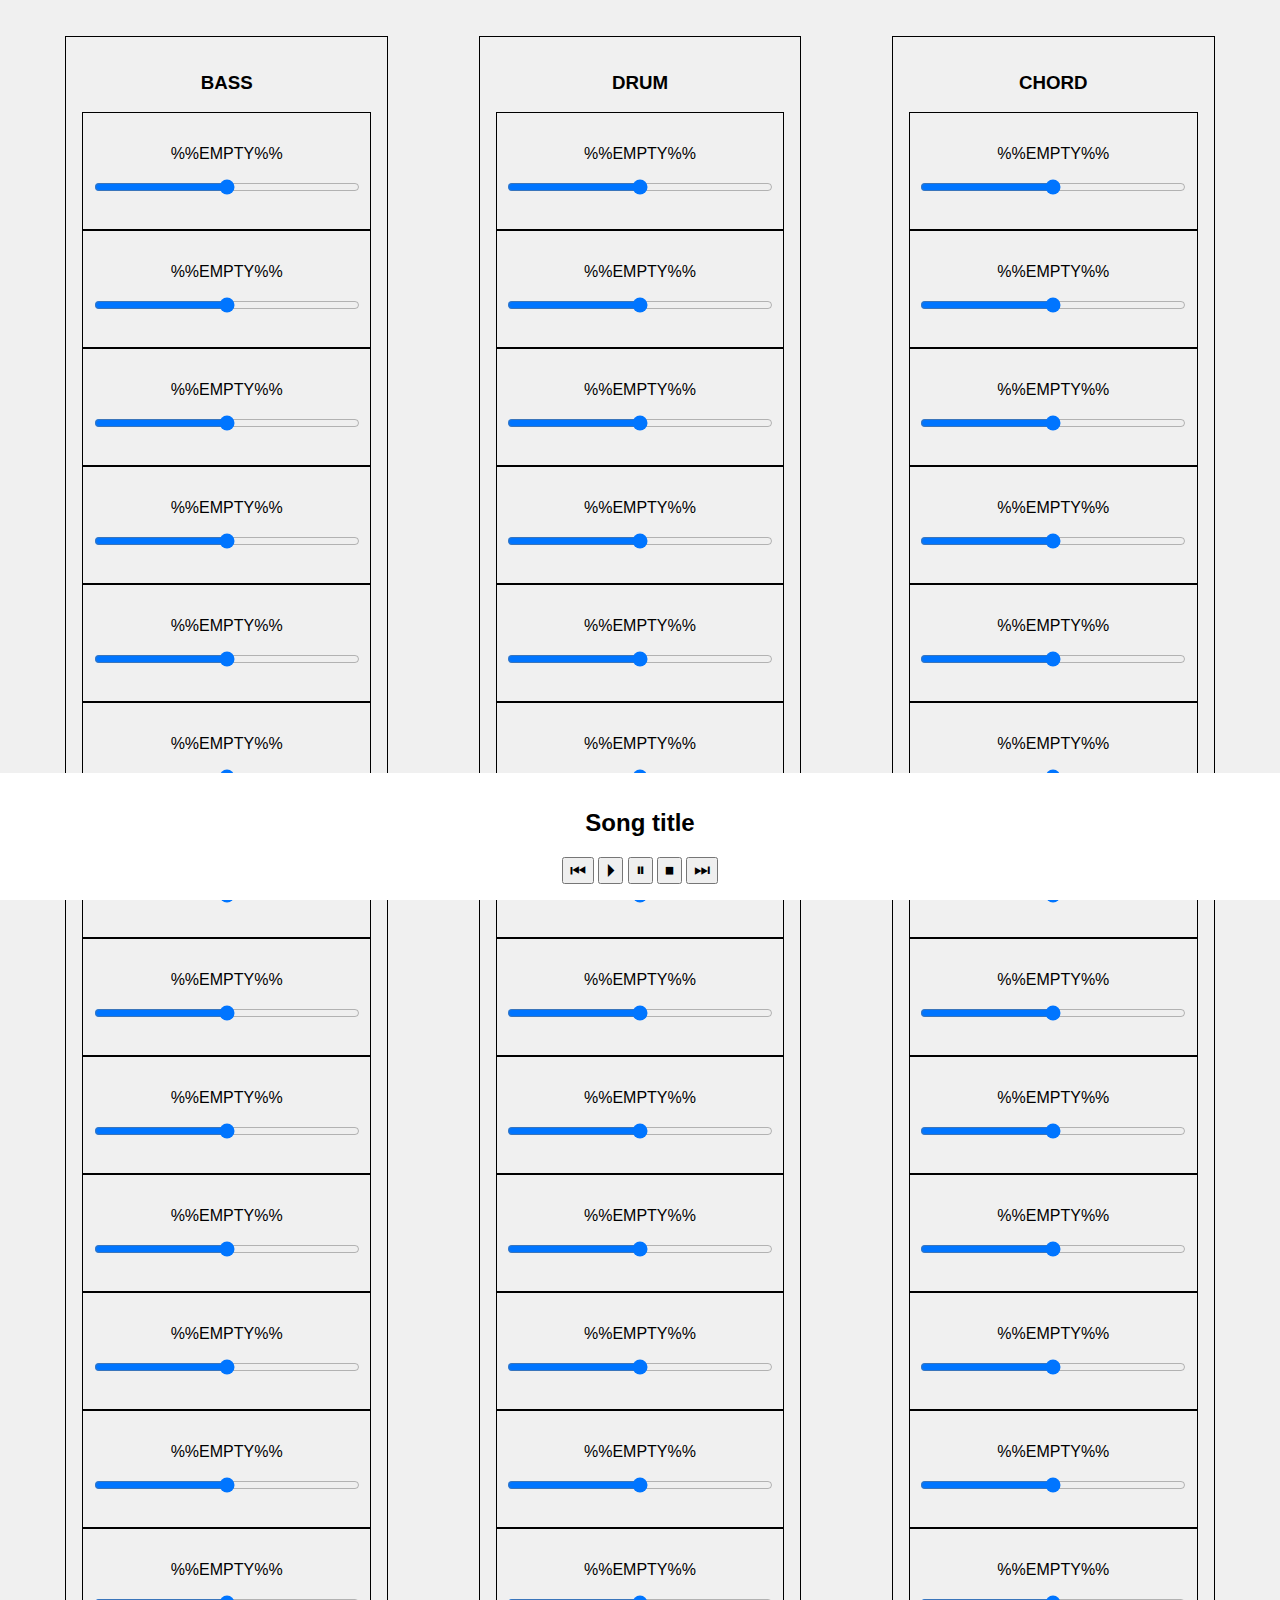
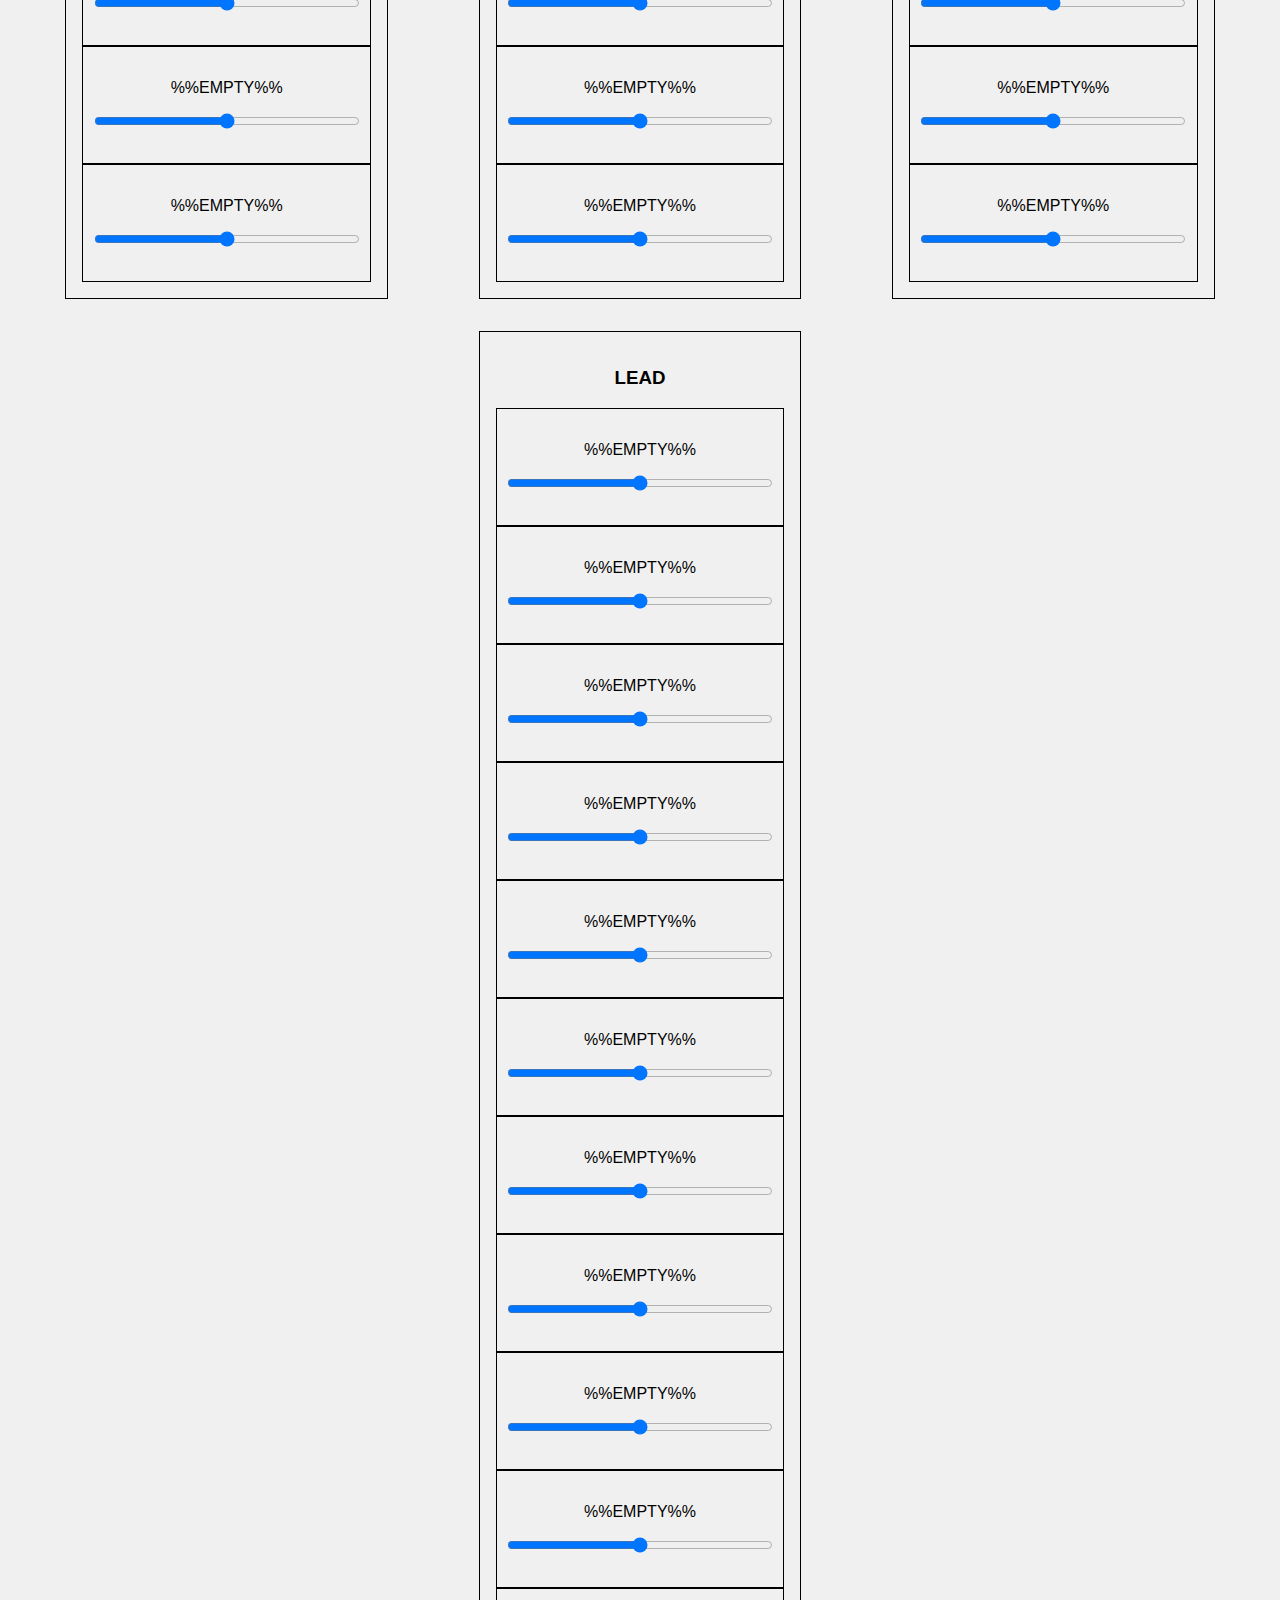
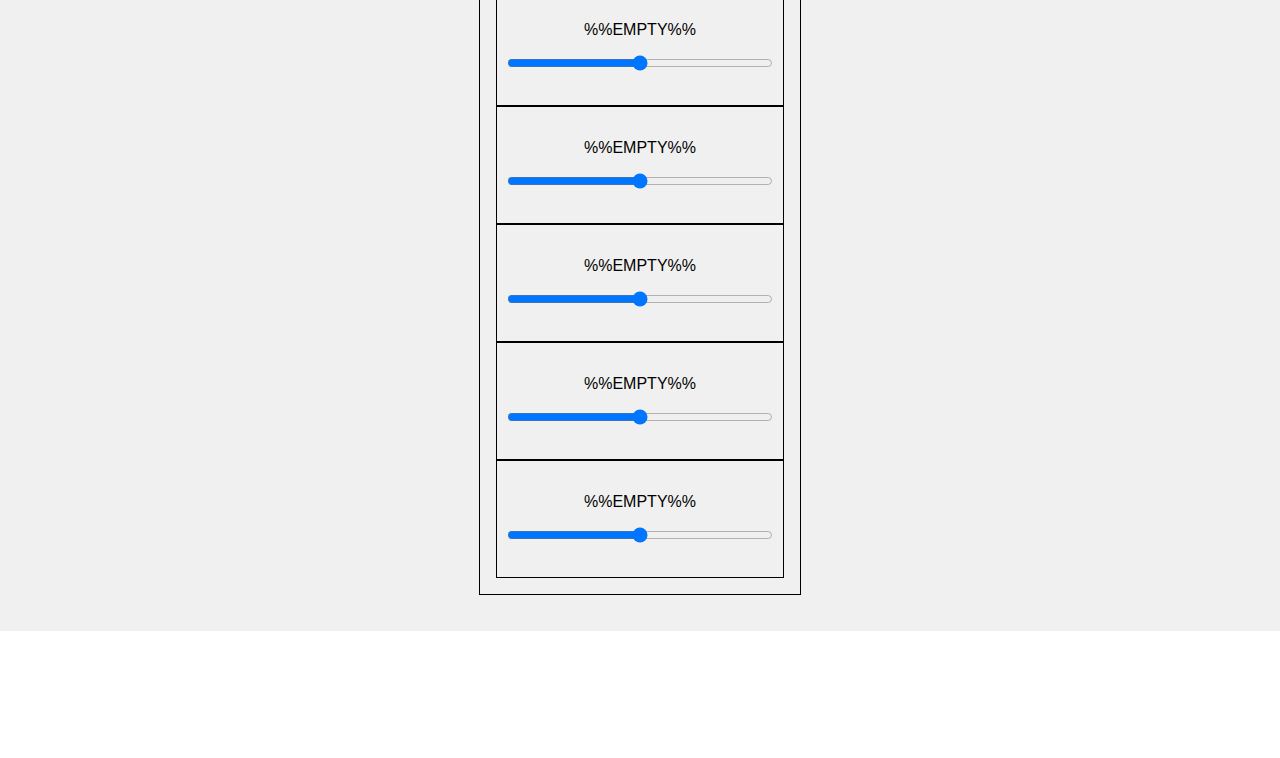
==== test.html @ 83e42a6c "started testing controller and made test.html" ====
<!DOCTYPE html>
<html lang="en">

<head>
    <meta charset="UTF-8">
    <meta name="viewport" content="width=device-width, initial-scale=1.0">
    <title>Document</title>

    <style>
        :root {
            --primary-color: #f0f0f0;
            --secondary-color: #f0f0f0;
            --tertiary-color: #f0f0f0;
            --quaternary-color: #f0f0f0;
        }

        body {
            margin: 0;
            padding: 0;
            font-family: Arial, sans-serif;
        }

        #controller-section {
            display: flex;
            flex-wrap: wrap;
            justify-content: space-around;
            align-items: center;
            background-color: #f0f0f0;
            padding: 20px;
        }

        .controller {
            display: flex;
            flex-direction: column;
            align-items: center;

            padding: 1rem;
            margin: 1rem;

            border: 1px solid black;
        }

        .controller-module {
            display: flex;
            flex-direction: column;
            align-items: center;

            padding: 2rem 6vw;

            border: 1px solid black;
        }

        input[name="knob"] {
            margin-top: 1rem;
            width: 200%;
        }

        #transporter {
            position: sticky;
            bottom: 0;

            padding-top: 1rem;
            padding-bottom: 1rem;
            text-align: center;

            background-color: white;
        }

        #transporter>button {
            font-size: large;
        }
    </style>
</head>

<body>
    <div id="controller-section">
        <div class="controller" id="bass-controller">
            <h3>BASS</h3>
            <div class="controller-module">
                <label><span>%%</span><span>EMPTY</span><span>%%</span></label>
                <input type="range" name="knob">
            </div>
            <div class="controller-module">
                <label><span>%%</span><span>EMPTY</span><span>%%</span></label>
                <input type="range" name="knob">
            </div>
            <div class="controller-module">
                <label><span>%%</span><span>EMPTY</span><span>%%</span></label>
                <input type="range" name="knob">
            </div>
            <div class="controller-module">
                <label><span>%%</span><span>EMPTY</span><span>%%</span></label>
                <input type="range" name="knob">
            </div>
            <div class="controller-module">
                <label><span>%%</span><span>EMPTY</span><span>%%</span></label>
                <input type="range" name="knob">
            </div>
            <div class="controller-module">
                <label><span>%%</span><span>EMPTY</span><span>%%</span></label>
                <input type="range" name="knob">
            </div>
            <div class="controller-module">
                <label><span>%%</span><span>EMPTY</span><span>%%</span></label>
                <input type="range" name="knob">
            </div>
            <div class="controller-module">
                <label><span>%%</span><span>EMPTY</span><span>%%</span></label>
                <input type="range" name="knob">
            </div>
            <div class="controller-module">
                <label><span>%%</span><span>EMPTY</span><span>%%</span></label>
                <input type="range" name="knob">
            </div>
            <div class="controller-module">
                <label><span>%%</span><span>EMPTY</span><span>%%</span></label>
                <input type="range" name="knob">
            </div>
            <div class="controller-module">
                <label><span>%%</span><span>EMPTY</span><span>%%</span></label>
                <input type="range" name="knob">
            </div>
            <div class="controller-module">
                <label><span>%%</span><span>EMPTY</span><span>%%</span></label>
                <input type="range" name="knob">
            </div>
            <div class="controller-module">
                <label><span>%%</span><span>EMPTY</span><span>%%</span></label>
                <input type="range" name="knob">
            </div>
            <div class="controller-module">
                <label><span>%%</span><span>EMPTY</span><span>%%</span></label>
                <input type="range" name="knob">
            </div>
            <div class="controller-module">
                <label><span>%%</span><span>EMPTY</span><span>%%</span></label>
                <input type="range" name="knob">
            </div>
        </div>

        <div class="controller" id="drum-controller">
            <h3>DRUM</h3>
            <div class="controller-module">
                <label><span>%%</span><span>EMPTY</span><span>%%</span></label>
                <input type="range" name="knob">
            </div>
            <div class="controller-module">
                <label><span>%%</span><span>EMPTY</span><span>%%</span></label>
                <input type="range" name="knob">
            </div>
            <div class="controller-module">
                <label><span>%%</span><span>EMPTY</span><span>%%</span></label>
                <input type="range" name="knob">
            </div>
            <div class="controller-module">
                <label><span>%%</span><span>EMPTY</span><span>%%</span></label>
                <input type="range" name="knob">
            </div>
            <div class="controller-module">
                <label><span>%%</span><span>EMPTY</span><span>%%</span></label>
                <input type="range" name="knob">
            </div>
            <div class="controller-module">
                <label><span>%%</span><span>EMPTY</span><span>%%</span></label>
                <input type="range" name="knob">
            </div>
            <div class="controller-module">
                <label><span>%%</span><span>EMPTY</span><span>%%</span></label>
                <input type="range" name="knob">
            </div>
            <div class="controller-module">
                <label><span>%%</span><span>EMPTY</span><span>%%</span></label>
                <input type="range" name="knob">
            </div>
            <div class="controller-module">
                <label><span>%%</span><span>EMPTY</span><span>%%</span></label>
                <input type="range" name="knob">
            </div>
            <div class="controller-module">
                <label><span>%%</span><span>EMPTY</span><span>%%</span></label>
                <input type="range" name="knob">
            </div>
            <div class="controller-module">
                <label><span>%%</span><span>EMPTY</span><span>%%</span></label>
                <input type="range" name="knob">
            </div>
            <div class="controller-module">
                <label><span>%%</span><span>EMPTY</span><span>%%</span></label>
                <input type="range" name="knob">
            </div>
            <div class="controller-module">
                <label><span>%%</span><span>EMPTY</span><span>%%</span></label>
                <input type="range" name="knob">
            </div>
            <div class="controller-module">
                <label><span>%%</span><span>EMPTY</span><span>%%</span></label>
                <input type="range" name="knob">
            </div>
            <div class="controller-module">
                <label><span>%%</span><span>EMPTY</span><span>%%</span></label>
                <input type="range" name="knob">
            </div>
        </div>

        <div class="controller" id="chord-controller">
            <h3>CHORD</h3>
            <div class="controller-module">
                <label><span>%%</span><span>EMPTY</span><span>%%</span></label>
                <input type="range" name="knob">
            </div>
            <div class="controller-module">
                <label><span>%%</span><span>EMPTY</span><span>%%</span></label>
                <input type="range" name="knob">
            </div>
            <div class="controller-module">
                <label><span>%%</span><span>EMPTY</span><span>%%</span></label>
                <input type="range" name="knob">
            </div>
            <div class="controller-module">
                <label><span>%%</span><span>EMPTY</span><span>%%</span></label>
                <input type="range" name="knob">
            </div>
            <div class="controller-module">
                <label><span>%%</span><span>EMPTY</span><span>%%</span></label>
                <input type="range" name="knob">
            </div>
            <div class="controller-module">
                <label><span>%%</span><span>EMPTY</span><span>%%</span></label>
                <input type="range" name="knob">
            </div>
            <div class="controller-module">
                <label><span>%%</span><span>EMPTY</span><span>%%</span></label>
                <input type="range" name="knob">
            </div>
            <div class="controller-module">
                <label><span>%%</span><span>EMPTY</span><span>%%</span></label>
                <input type="range" name="knob">
            </div>
            <div class="controller-module">
                <label><span>%%</span><span>EMPTY</span><span>%%</span></label>
                <input type="range" name="knob">
            </div>
            <div class="controller-module">
                <label><span>%%</span><span>EMPTY</span><span>%%</span></label>
                <input type="range" name="knob">
            </div>
            <div class="controller-module">
                <label><span>%%</span><span>EMPTY</span><span>%%</span></label>
                <input type="range" name="knob">
            </div>
            <div class="controller-module">
                <label><span>%%</span><span>EMPTY</span><span>%%</span></label>
                <input type="range" name="knob">
            </div>
            <div class="controller-module">
                <label><span>%%</span><span>EMPTY</span><span>%%</span></label>
                <input type="range" name="knob">
            </div>
            <div class="controller-module">
                <label><span>%%</span><span>EMPTY</span><span>%%</span></label>
                <input type="range" name="knob">
            </div>
            <div class="controller-module">
                <label><span>%%</span><span>EMPTY</span><span>%%</span></label>
                <input type="range" name="knob">
            </div>
        </div>

        <div class="controller" id="lead-controller">
            <h3>LEAD</h3>
            <div class="controller-module">
                <label><span>%%</span><span>EMPTY</span><span>%%</span></label>
                <input type="range" name="knob">
            </div>
            <div class="controller-module">
                <label><span>%%</span><span>EMPTY</span><span>%%</span></label>
                <input type="range" name="knob">
            </div>
            <div class="controller-module">
                <label><span>%%</span><span>EMPTY</span><span>%%</span></label>
                <input type="range" name="knob">
            </div>
            <div class="controller-module">
                <label><span>%%</span><span>EMPTY</span><span>%%</span></label>
                <input type="range" name="knob">
            </div>
            <div class="controller-module">
                <label><span>%%</span><span>EMPTY</span><span>%%</span></label>
                <input type="range" name="knob">
            </div>
            <div class="controller-module">
                <label><span>%%</span><span>EMPTY</span><span>%%</span></label>
                <input type="range" name="knob">
            </div>
            <div class="controller-module">
                <label><span>%%</span><span>EMPTY</span><span>%%</span></label>
                <input type="range" name="knob">
            </div>
            <div class="controller-module">
                <label><span>%%</span><span>EMPTY</span><span>%%</span></label>
                <input type="range" name="knob">
            </div>
            <div class="controller-module">
                <label><span>%%</span><span>EMPTY</span><span>%%</span></label>
                <input type="range" name="knob">
            </div>
            <div class="controller-module">
                <label><span>%%</span><span>EMPTY</span><span>%%</span></label>
                <input type="range" name="knob">
            </div>
            <div class="controller-module">
                <label><span>%%</span><span>EMPTY</span><span>%%</span></label>
                <input type="range" name="knob">
            </div>
            <div class="controller-module">
                <label><span>%%</span><span>EMPTY</span><span>%%</span></label>
                <input type="range" name="knob">
            </div>
            <div class="controller-module">
                <label><span>%%</span><span>EMPTY</span><span>%%</span></label>
                <input type="range" name="knob">
            </div>
            <div class="controller-module">
                <label><span>%%</span><span>EMPTY</span><span>%%</span></label>
                <input type="range" name="knob">
            </div>
            <div class="controller-module">
                <label><span>%%</span><span>EMPTY</span><span>%%</span></label>
                <input type="range" name="knob">
            </div>
        </div>
    </div>


    <div id="transporter">
        <h2>Song title</h2>
        <button>&#x23EE;</button>
        <button>&#x23F5;</button>
        <button>&#x23F8;</button>
        <!-- <button>Resume</button> -->
        <button>&#x23F9;</button>
        <button>&#x23ED;</button>
    </div>
</body>

</html>
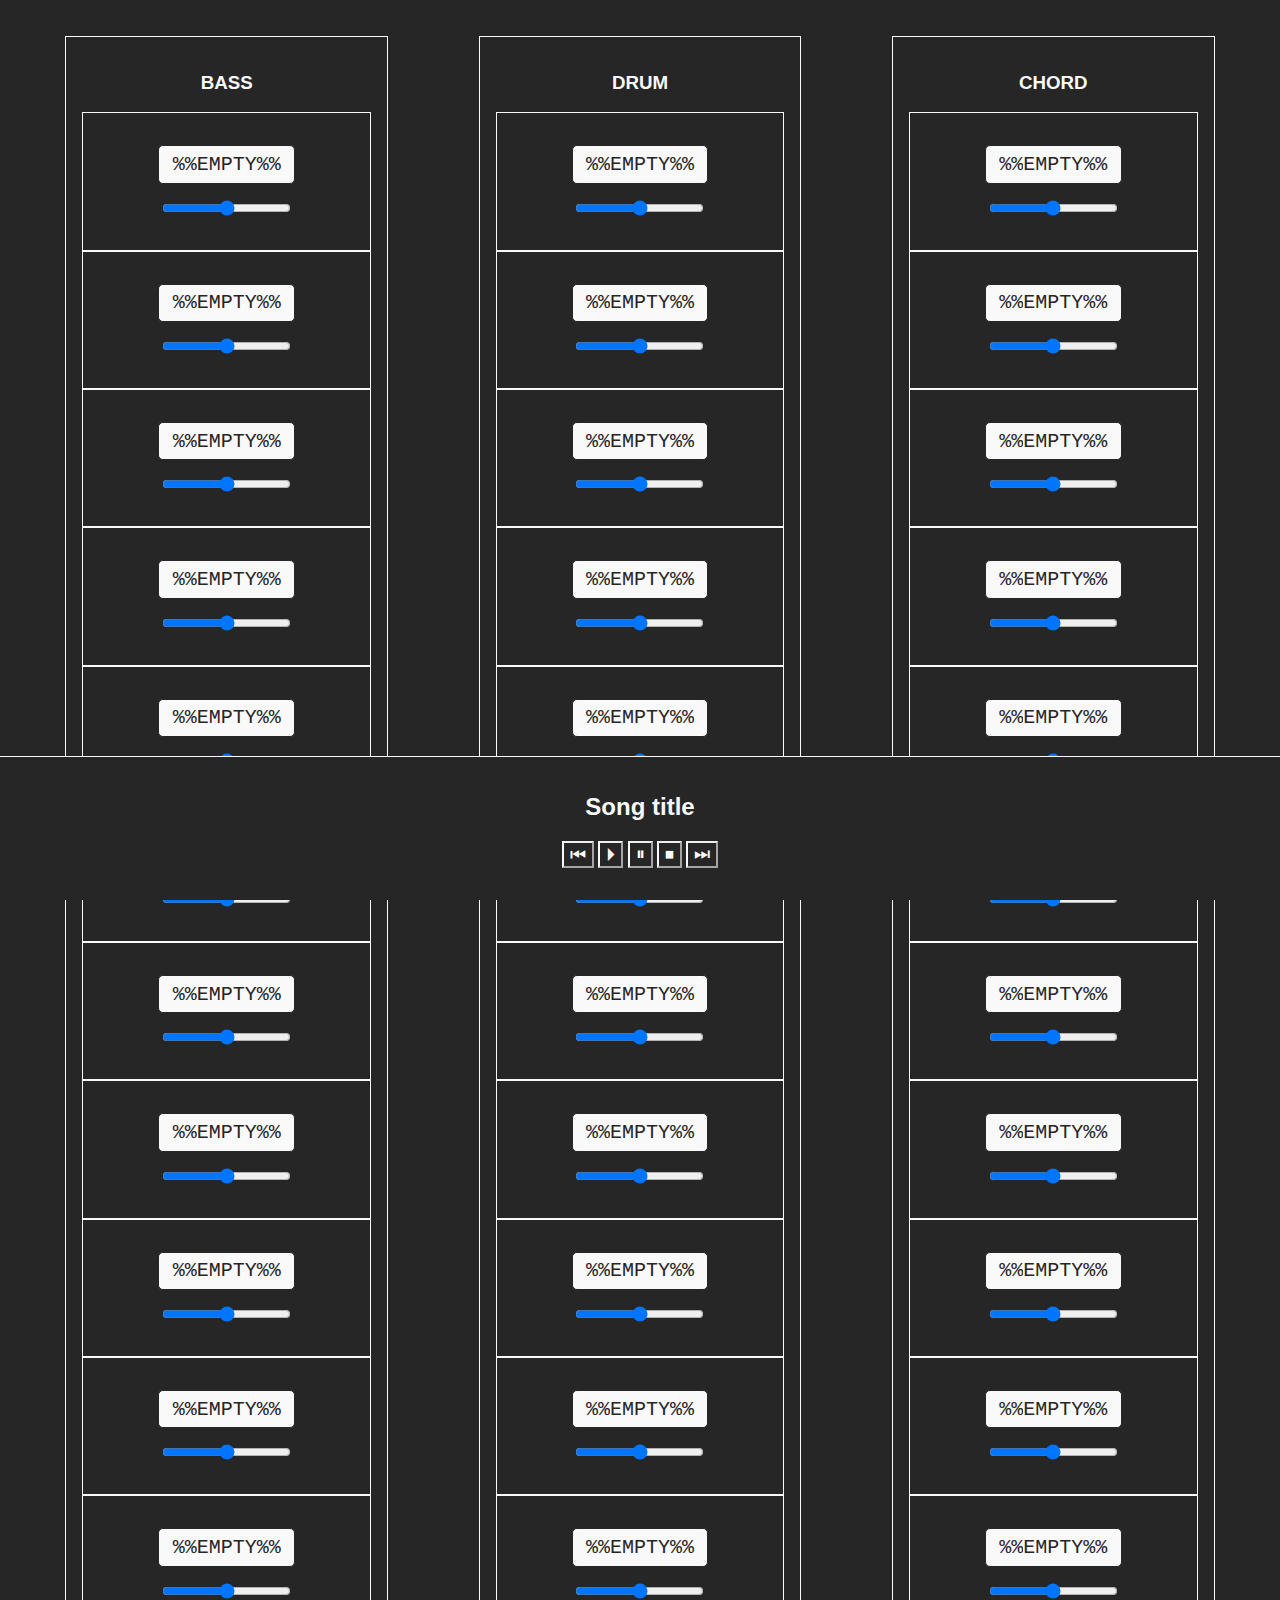
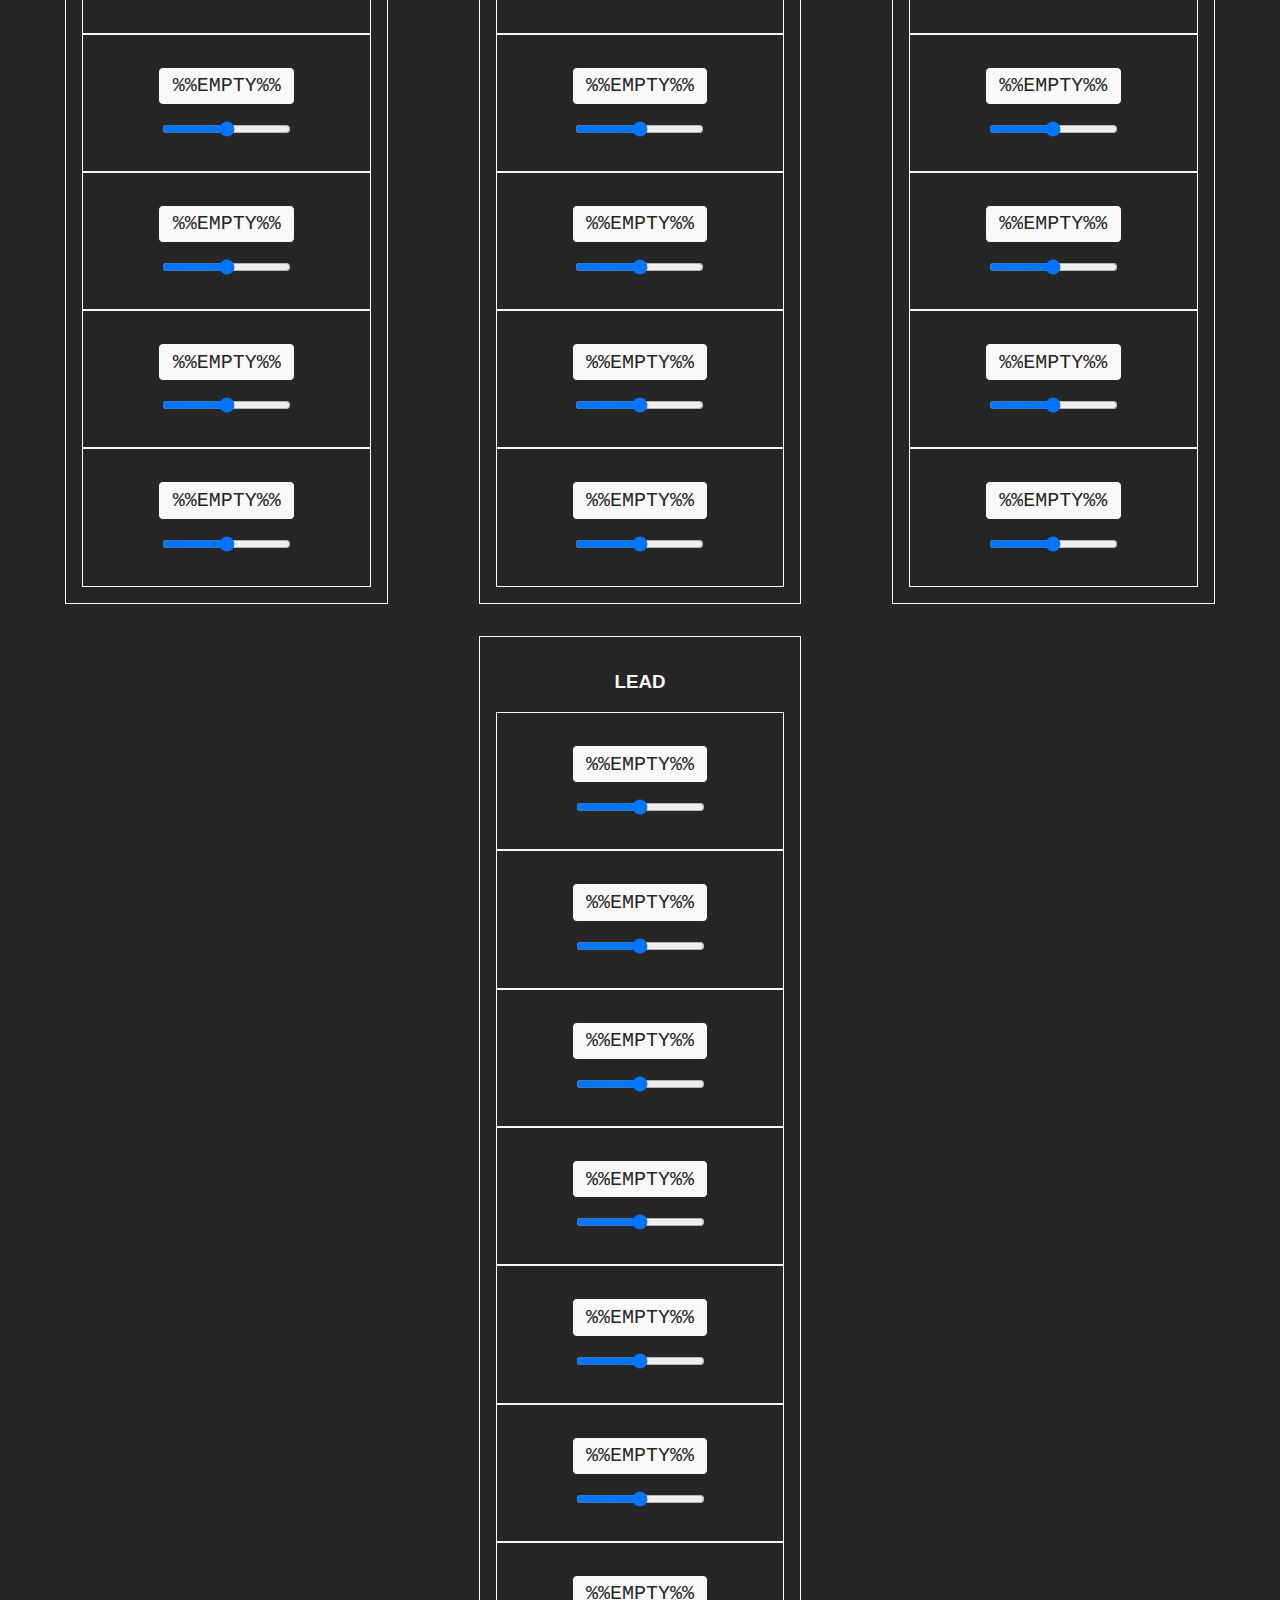
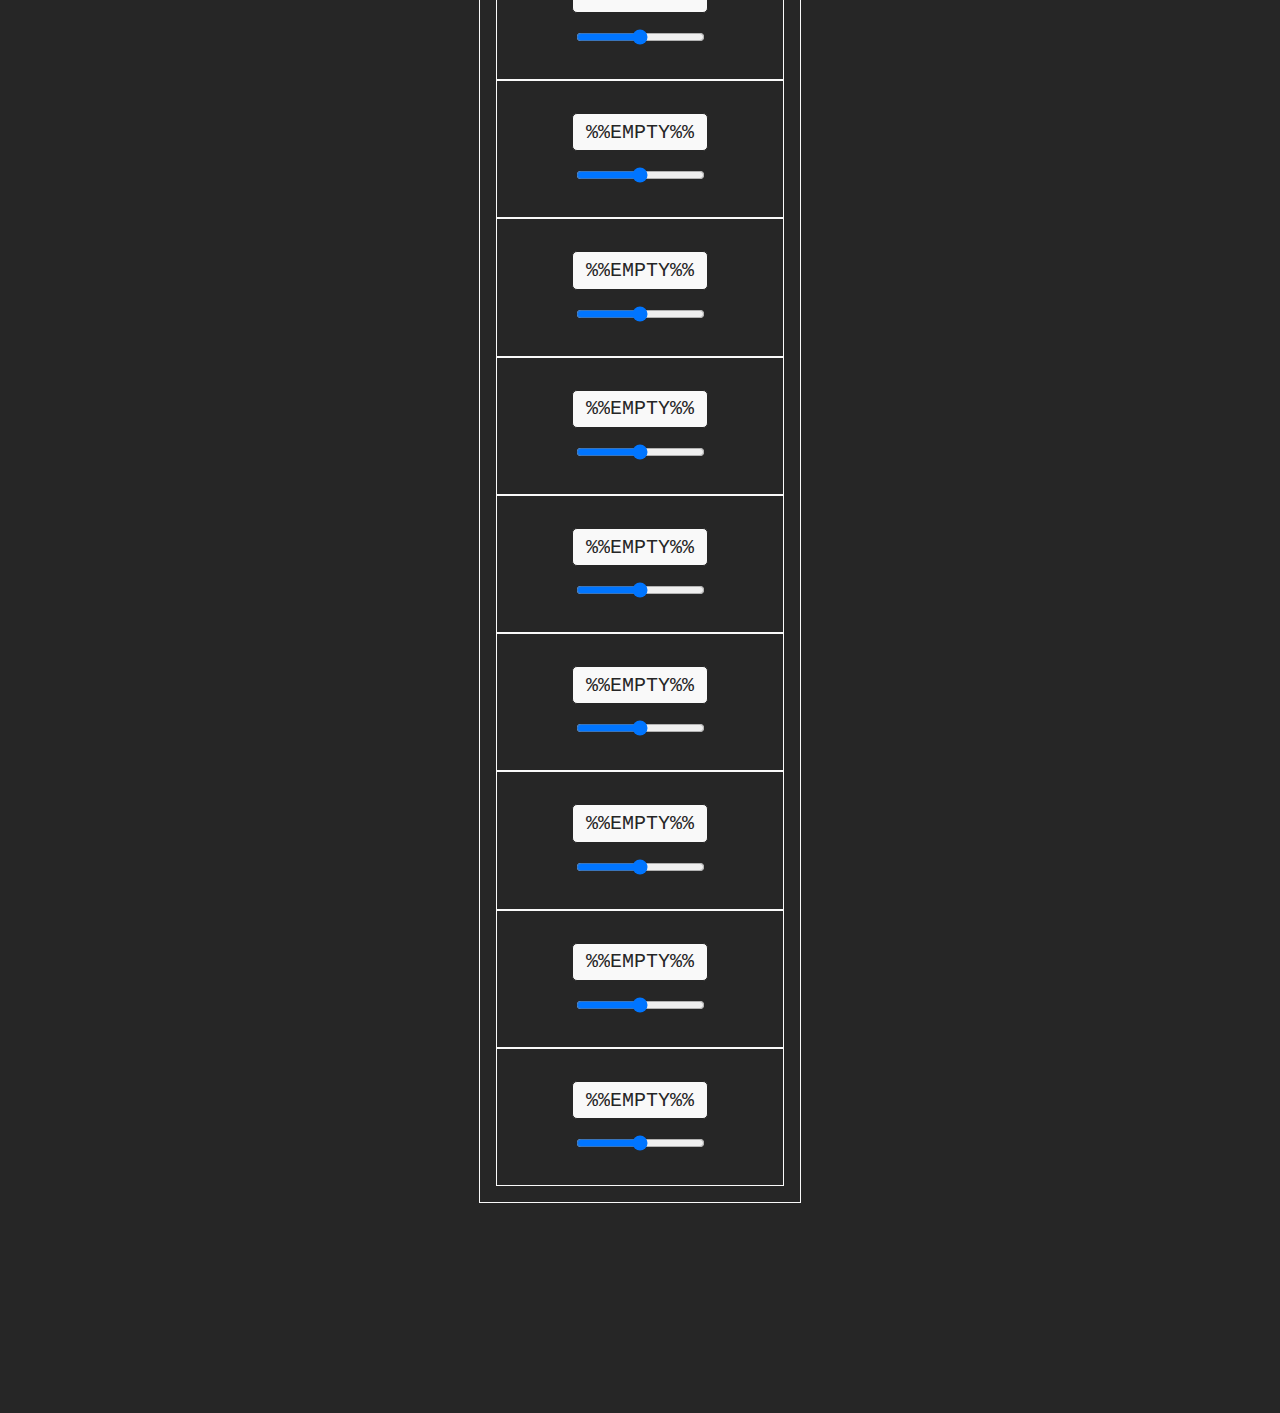
==== commit 709fbf86: "worked on rendering knobs" ====
--- a/test.html
+++ b/test.html
@@ -6,70 +6,7 @@
     <meta name="viewport" content="width=device-width, initial-scale=1.0">
     <title>Document</title>
 
-    <style>
-        :root {
-            --primary-color: #f0f0f0;
-            --secondary-color: #f0f0f0;
-            --tertiary-color: #f0f0f0;
-            --quaternary-color: #f0f0f0;
-        }
-
-        body {
-            margin: 0;
-            padding: 0;
-            font-family: Arial, sans-serif;
-        }
-
-        #controller-section {
-            display: flex;
-            flex-wrap: wrap;
-            justify-content: space-around;
-            align-items: center;
-            background-color: #f0f0f0;
-            padding: 20px;
-        }
-
-        .controller {
-            display: flex;
-            flex-direction: column;
-            align-items: center;
-
-            padding: 1rem;
-            margin: 1rem;
-
-            border: 1px solid black;
-        }
-
-        .controller-module {
-            display: flex;
-            flex-direction: column;
-            align-items: center;
-
-            padding: 2rem 6vw;
-
-            border: 1px solid black;
-        }
-
-        input[name="knob"] {
-            margin-top: 1rem;
-            width: 200%;
-        }
-
-        #transporter {
-            position: sticky;
-            bottom: 0;
-
-            padding-top: 1rem;
-            padding-bottom: 1rem;
-            text-align: center;
-
-            background-color: white;
-        }
-
-        #transporter>button {
-            font-size: large;
-        }
-    </style>
+    <link rel="stylesheet" href="style2.css">
 </head>
 
 <body>
@@ -78,63 +15,63 @@
             <h3>BASS</h3>
             <div class="controller-module">
                 <label><span>%%</span><span>EMPTY</span><span>%%</span></label>
-                <input type="range" name="knob">
-            </div>
-            <div class="controller-module">
-                <label><span>%%</span><span>EMPTY</span><span>%%</span></label>
-                <input type="range" name="knob">
-            </div>
-            <div class="controller-module">
-                <label><span>%%</span><span>EMPTY</span><span>%%</span></label>
-                <input type="range" name="knob">
-            </div>
-            <div class="controller-module">
-                <label><span>%%</span><span>EMPTY</span><span>%%</span></label>
-                <input type="range" name="knob">
-            </div>
-            <div class="controller-module">
-                <label><span>%%</span><span>EMPTY</span><span>%%</span></label>
-                <input type="range" name="knob">
-            </div>
-            <div class="controller-module">
-                <label><span>%%</span><span>EMPTY</span><span>%%</span></label>
-                <input type="range" name="knob">
-            </div>
-            <div class="controller-module">
-                <label><span>%%</span><span>EMPTY</span><span>%%</span></label>
-                <input type="range" name="knob">
-            </div>
-            <div class="controller-module">
-                <label><span>%%</span><span>EMPTY</span><span>%%</span></label>
-                <input type="range" name="knob">
-            </div>
-            <div class="controller-module">
-                <label><span>%%</span><span>EMPTY</span><span>%%</span></label>
-                <input type="range" name="knob">
-            </div>
-            <div class="controller-module">
-                <label><span>%%</span><span>EMPTY</span><span>%%</span></label>
-                <input type="range" name="knob">
-            </div>
-            <div class="controller-module">
-                <label><span>%%</span><span>EMPTY</span><span>%%</span></label>
-                <input type="range" name="knob">
-            </div>
-            <div class="controller-module">
-                <label><span>%%</span><span>EMPTY</span><span>%%</span></label>
-                <input type="range" name="knob">
-            </div>
-            <div class="controller-module">
-                <label><span>%%</span><span>EMPTY</span><span>%%</span></label>
-                <input type="range" name="knob">
-            </div>
-            <div class="controller-module">
-                <label><span>%%</span><span>EMPTY</span><span>%%</span></label>
-                <input type="range" name="knob">
-            </div>
-            <div class="controller-module">
-                <label><span>%%</span><span>EMPTY</span><span>%%</span></label>
-                <input type="range" name="knob">
+                <input type="range" name="knob" class="input-knob" input type="range" name="knob" class="input-knob">
+            </div>
+            <div class="controller-module">
+                <label><span>%%</span><span>EMPTY</span><span>%%</span></label>
+                <input type="range" name="knob" class="input-knob" input type="range" name="knob" class="input-knob">
+            </div>
+            <div class="controller-module">
+                <label><span>%%</span><span>EMPTY</span><span>%%</span></label>
+                <input type="range" name="knob" class="input-knob" input type="range" name="knob" class="input-knob">
+            </div>
+            <div class="controller-module">
+                <label><span>%%</span><span>EMPTY</span><span>%%</span></label>
+                <input type="range" name="knob" class="input-knob" input type="range" name="knob" class="input-knob">
+            </div>
+            <div class="controller-module">
+                <label><span>%%</span><span>EMPTY</span><span>%%</span></label>
+                <input type="range" name="knob" class="input-knob" input type="range" name="knob" class="input-knob">
+            </div>
+            <div class="controller-module">
+                <label><span>%%</span><span>EMPTY</span><span>%%</span></label>
+                <input type="range" name="knob" class="input-knob" input type="range" name="knob" class="input-knob">
+            </div>
+            <div class="controller-module">
+                <label><span>%%</span><span>EMPTY</span><span>%%</span></label>
+                <input type="range" name="knob" class="input-knob" input type="range" name="knob" class="input-knob">
+            </div>
+            <div class="controller-module">
+                <label><span>%%</span><span>EMPTY</span><span>%%</span></label>
+                <input type="range" name="knob" class="input-knob" input type="range" name="knob" class="input-knob">
+            </div>
+            <div class="controller-module">
+                <label><span>%%</span><span>EMPTY</span><span>%%</span></label>
+                <input type="range" name="knob" class="input-knob" input type="range" name="knob" class="input-knob">
+            </div>
+            <div class="controller-module">
+                <label><span>%%</span><span>EMPTY</span><span>%%</span></label>
+                <input type="range" name="knob" class="input-knob" input type="range" name="knob" class="input-knob">
+            </div>
+            <div class="controller-module">
+                <label><span>%%</span><span>EMPTY</span><span>%%</span></label>
+                <input type="range" name="knob" class="input-knob" input type="range" name="knob" class="input-knob">
+            </div>
+            <div class="controller-module">
+                <label><span>%%</span><span>EMPTY</span><span>%%</span></label>
+                <input type="range" name="knob" class="input-knob" input type="range" name="knob" class="input-knob">
+            </div>
+            <div class="controller-module">
+                <label><span>%%</span><span>EMPTY</span><span>%%</span></label>
+                <input type="range" name="knob" class="input-knob" input type="range" name="knob" class="input-knob">
+            </div>
+            <div class="controller-module">
+                <label><span>%%</span><span>EMPTY</span><span>%%</span></label>
+                <input type="range" name="knob" class="input-knob" input type="range" name="knob" class="input-knob">
+            </div>
+            <div class="controller-module">
+                <label><span>%%</span><span>EMPTY</span><span>%%</span></label>
+                <input type="range" name="knob" class="input-knob" input type="range" name="knob" class="input-knob">
             </div>
         </div>
 
@@ -142,63 +79,63 @@
             <h3>DRUM</h3>
             <div class="controller-module">
                 <label><span>%%</span><span>EMPTY</span><span>%%</span></label>
-                <input type="range" name="knob">
-            </div>
-            <div class="controller-module">
-                <label><span>%%</span><span>EMPTY</span><span>%%</span></label>
-                <input type="range" name="knob">
-            </div>
-            <div class="controller-module">
-                <label><span>%%</span><span>EMPTY</span><span>%%</span></label>
-                <input type="range" name="knob">
-            </div>
-            <div class="controller-module">
-                <label><span>%%</span><span>EMPTY</span><span>%%</span></label>
-                <input type="range" name="knob">
-            </div>
-            <div class="controller-module">
-                <label><span>%%</span><span>EMPTY</span><span>%%</span></label>
-                <input type="range" name="knob">
-            </div>
-            <div class="controller-module">
-                <label><span>%%</span><span>EMPTY</span><span>%%</span></label>
-                <input type="range" name="knob">
-            </div>
-            <div class="controller-module">
-                <label><span>%%</span><span>EMPTY</span><span>%%</span></label>
-                <input type="range" name="knob">
-            </div>
-            <div class="controller-module">
-                <label><span>%%</span><span>EMPTY</span><span>%%</span></label>
-                <input type="range" name="knob">
-            </div>
-            <div class="controller-module">
-                <label><span>%%</span><span>EMPTY</span><span>%%</span></label>
-                <input type="range" name="knob">
-            </div>
-            <div class="controller-module">
-                <label><span>%%</span><span>EMPTY</span><span>%%</span></label>
-                <input type="range" name="knob">
-            </div>
-            <div class="controller-module">
-                <label><span>%%</span><span>EMPTY</span><span>%%</span></label>
-                <input type="range" name="knob">
-            </div>
-            <div class="controller-module">
-                <label><span>%%</span><span>EMPTY</span><span>%%</span></label>
-                <input type="range" name="knob">
-            </div>
-            <div class="controller-module">
-                <label><span>%%</span><span>EMPTY</span><span>%%</span></label>
-                <input type="range" name="knob">
-            </div>
-            <div class="controller-module">
-                <label><span>%%</span><span>EMPTY</span><span>%%</span></label>
-                <input type="range" name="knob">
-            </div>
-            <div class="controller-module">
-                <label><span>%%</span><span>EMPTY</span><span>%%</span></label>
-                <input type="range" name="knob">
+                <input type="range" name="knob" class="input-knob" input type="range" name="knob" class="input-knob">
+            </div>
+            <div class="controller-module">
+                <label><span>%%</span><span>EMPTY</span><span>%%</span></label>
+                <input type="range" name="knob" class="input-knob" input type="range" name="knob" class="input-knob">
+            </div>
+            <div class="controller-module">
+                <label><span>%%</span><span>EMPTY</span><span>%%</span></label>
+                <input type="range" name="knob" class="input-knob" input type="range" name="knob" class="input-knob">
+            </div>
+            <div class="controller-module">
+                <label><span>%%</span><span>EMPTY</span><span>%%</span></label>
+                <input type="range" name="knob" class="input-knob" input type="range" name="knob" class="input-knob">
+            </div>
+            <div class="controller-module">
+                <label><span>%%</span><span>EMPTY</span><span>%%</span></label>
+                <input type="range" name="knob" class="input-knob" input type="range" name="knob" class="input-knob">
+            </div>
+            <div class="controller-module">
+                <label><span>%%</span><span>EMPTY</span><span>%%</span></label>
+                <input type="range" name="knob" class="input-knob" input type="range" name="knob" class="input-knob">
+            </div>
+            <div class="controller-module">
+                <label><span>%%</span><span>EMPTY</span><span>%%</span></label>
+                <input type="range" name="knob" class="input-knob" input type="range" name="knob" class="input-knob">
+            </div>
+            <div class="controller-module">
+                <label><span>%%</span><span>EMPTY</span><span>%%</span></label>
+                <input type="range" name="knob" class="input-knob" input type="range" name="knob" class="input-knob">
+            </div>
+            <div class="controller-module">
+                <label><span>%%</span><span>EMPTY</span><span>%%</span></label>
+                <input type="range" name="knob" class="input-knob" input type="range" name="knob" class="input-knob">
+            </div>
+            <div class="controller-module">
+                <label><span>%%</span><span>EMPTY</span><span>%%</span></label>
+                <input type="range" name="knob" class="input-knob" input type="range" name="knob" class="input-knob">
+            </div>
+            <div class="controller-module">
+                <label><span>%%</span><span>EMPTY</span><span>%%</span></label>
+                <input type="range" name="knob" class="input-knob" input type="range" name="knob" class="input-knob">
+            </div>
+            <div class="controller-module">
+                <label><span>%%</span><span>EMPTY</span><span>%%</span></label>
+                <input type="range" name="knob" class="input-knob" input type="range" name="knob" class="input-knob">
+            </div>
+            <div class="controller-module">
+                <label><span>%%</span><span>EMPTY</span><span>%%</span></label>
+                <input type="range" name="knob" class="input-knob" input type="range" name="knob" class="input-knob">
+            </div>
+            <div class="controller-module">
+                <label><span>%%</span><span>EMPTY</span><span>%%</span></label>
+                <input type="range" name="knob" class="input-knob" input type="range" name="knob" class="input-knob">
+            </div>
+            <div class="controller-module">
+                <label><span>%%</span><span>EMPTY</span><span>%%</span></label>
+                <input type="range" name="knob" class="input-knob" input type="range" name="knob" class="input-knob">
             </div>
         </div>
 
@@ -206,63 +143,63 @@
             <h3>CHORD</h3>
             <div class="controller-module">
                 <label><span>%%</span><span>EMPTY</span><span>%%</span></label>
-                <input type="range" name="knob">
-            </div>
-            <div class="controller-module">
-                <label><span>%%</span><span>EMPTY</span><span>%%</span></label>
-                <input type="range" name="knob">
-            </div>
-            <div class="controller-module">
-                <label><span>%%</span><span>EMPTY</span><span>%%</span></label>
-                <input type="range" name="knob">
-            </div>
-            <div class="controller-module">
-                <label><span>%%</span><span>EMPTY</span><span>%%</span></label>
-                <input type="range" name="knob">
-            </div>
-            <div class="controller-module">
-                <label><span>%%</span><span>EMPTY</span><span>%%</span></label>
-                <input type="range" name="knob">
-            </div>
-            <div class="controller-module">
-                <label><span>%%</span><span>EMPTY</span><span>%%</span></label>
-                <input type="range" name="knob">
-            </div>
-            <div class="controller-module">
-                <label><span>%%</span><span>EMPTY</span><span>%%</span></label>
-                <input type="range" name="knob">
-            </div>
-            <div class="controller-module">
-                <label><span>%%</span><span>EMPTY</span><span>%%</span></label>
-                <input type="range" name="knob">
-            </div>
-            <div class="controller-module">
-                <label><span>%%</span><span>EMPTY</span><span>%%</span></label>
-                <input type="range" name="knob">
-            </div>
-            <div class="controller-module">
-                <label><span>%%</span><span>EMPTY</span><span>%%</span></label>
-                <input type="range" name="knob">
-            </div>
-            <div class="controller-module">
-                <label><span>%%</span><span>EMPTY</span><span>%%</span></label>
-                <input type="range" name="knob">
-            </div>
-            <div class="controller-module">
-                <label><span>%%</span><span>EMPTY</span><span>%%</span></label>
-                <input type="range" name="knob">
-            </div>
-            <div class="controller-module">
-                <label><span>%%</span><span>EMPTY</span><span>%%</span></label>
-                <input type="range" name="knob">
-            </div>
-            <div class="controller-module">
-                <label><span>%%</span><span>EMPTY</span><span>%%</span></label>
-                <input type="range" name="knob">
-            </div>
-            <div class="controller-module">
-                <label><span>%%</span><span>EMPTY</span><span>%%</span></label>
-                <input type="range" name="knob">
+                <input type="range" name="knob" class="input-knob" input type="range" name="knob" class="input-knob">
+            </div>
+            <div class="controller-module">
+                <label><span>%%</span><span>EMPTY</span><span>%%</span></label>
+                <input type="range" name="knob" class="input-knob" input type="range" name="knob" class="input-knob">
+            </div>
+            <div class="controller-module">
+                <label><span>%%</span><span>EMPTY</span><span>%%</span></label>
+                <input type="range" name="knob" class="input-knob" input type="range" name="knob" class="input-knob">
+            </div>
+            <div class="controller-module">
+                <label><span>%%</span><span>EMPTY</span><span>%%</span></label>
+                <input type="range" name="knob" class="input-knob" input type="range" name="knob" class="input-knob">
+            </div>
+            <div class="controller-module">
+                <label><span>%%</span><span>EMPTY</span><span>%%</span></label>
+                <input type="range" name="knob" class="input-knob" input type="range" name="knob" class="input-knob">
+            </div>
+            <div class="controller-module">
+                <label><span>%%</span><span>EMPTY</span><span>%%</span></label>
+                <input type="range" name="knob" class="input-knob" input type="range" name="knob" class="input-knob">
+            </div>
+            <div class="controller-module">
+                <label><span>%%</span><span>EMPTY</span><span>%%</span></label>
+                <input type="range" name="knob" class="input-knob" input type="range" name="knob" class="input-knob">
+            </div>
+            <div class="controller-module">
+                <label><span>%%</span><span>EMPTY</span><span>%%</span></label>
+                <input type="range" name="knob" class="input-knob" input type="range" name="knob" class="input-knob">
+            </div>
+            <div class="controller-module">
+                <label><span>%%</span><span>EMPTY</span><span>%%</span></label>
+                <input type="range" name="knob" class="input-knob" input type="range" name="knob" class="input-knob">
+            </div>
+            <div class="controller-module">
+                <label><span>%%</span><span>EMPTY</span><span>%%</span></label>
+                <input type="range" name="knob" class="input-knob" input type="range" name="knob" class="input-knob">
+            </div>
+            <div class="controller-module">
+                <label><span>%%</span><span>EMPTY</span><span>%%</span></label>
+                <input type="range" name="knob" class="input-knob" input type="range" name="knob" class="input-knob">
+            </div>
+            <div class="controller-module">
+                <label><span>%%</span><span>EMPTY</span><span>%%</span></label>
+                <input type="range" name="knob" class="input-knob" input type="range" name="knob" class="input-knob">
+            </div>
+            <div class="controller-module">
+                <label><span>%%</span><span>EMPTY</span><span>%%</span></label>
+                <input type="range" name="knob" class="input-knob" input type="range" name="knob" class="input-knob">
+            </div>
+            <div class="controller-module">
+                <label><span>%%</span><span>EMPTY</span><span>%%</span></label>
+                <input type="range" name="knob" class="input-knob" input type="range" name="knob" class="input-knob">
+            </div>
+            <div class="controller-module">
+                <label><span>%%</span><span>EMPTY</span><span>%%</span></label>
+                <input type="range" name="knob" class="input-knob" input type="range" name="knob" class="input-knob">
             </div>
         </div>
 
@@ -270,63 +207,63 @@
             <h3>LEAD</h3>
             <div class="controller-module">
                 <label><span>%%</span><span>EMPTY</span><span>%%</span></label>
-                <input type="range" name="knob">
-            </div>
-            <div class="controller-module">
-                <label><span>%%</span><span>EMPTY</span><span>%%</span></label>
-                <input type="range" name="knob">
-            </div>
-            <div class="controller-module">
-                <label><span>%%</span><span>EMPTY</span><span>%%</span></label>
-                <input type="range" name="knob">
-            </div>
-            <div class="controller-module">
-                <label><span>%%</span><span>EMPTY</span><span>%%</span></label>
-                <input type="range" name="knob">
-            </div>
-            <div class="controller-module">
-                <label><span>%%</span><span>EMPTY</span><span>%%</span></label>
-                <input type="range" name="knob">
-            </div>
-            <div class="controller-module">
-                <label><span>%%</span><span>EMPTY</span><span>%%</span></label>
-                <input type="range" name="knob">
-            </div>
-            <div class="controller-module">
-                <label><span>%%</span><span>EMPTY</span><span>%%</span></label>
-                <input type="range" name="knob">
-            </div>
-            <div class="controller-module">
-                <label><span>%%</span><span>EMPTY</span><span>%%</span></label>
-                <input type="range" name="knob">
-            </div>
-            <div class="controller-module">
-                <label><span>%%</span><span>EMPTY</span><span>%%</span></label>
-                <input type="range" name="knob">
-            </div>
-            <div class="controller-module">
-                <label><span>%%</span><span>EMPTY</span><span>%%</span></label>
-                <input type="range" name="knob">
-            </div>
-            <div class="controller-module">
-                <label><span>%%</span><span>EMPTY</span><span>%%</span></label>
-                <input type="range" name="knob">
-            </div>
-            <div class="controller-module">
-                <label><span>%%</span><span>EMPTY</span><span>%%</span></label>
-                <input type="range" name="knob">
-            </div>
-            <div class="controller-module">
-                <label><span>%%</span><span>EMPTY</span><span>%%</span></label>
-                <input type="range" name="knob">
-            </div>
-            <div class="controller-module">
-                <label><span>%%</span><span>EMPTY</span><span>%%</span></label>
-                <input type="range" name="knob">
-            </div>
-            <div class="controller-module">
-                <label><span>%%</span><span>EMPTY</span><span>%%</span></label>
-                <input type="range" name="knob">
+                <input type="range" name="knob" class="input-knob" input type="range" name="knob" class="input-knob">
+            </div>
+            <div class="controller-module">
+                <label><span>%%</span><span>EMPTY</span><span>%%</span></label>
+                <input type="range" name="knob" class="input-knob" input type="range" name="knob" class="input-knob">
+            </div>
+            <div class="controller-module">
+                <label><span>%%</span><span>EMPTY</span><span>%%</span></label>
+                <input type="range" name="knob" class="input-knob" input type="range" name="knob" class="input-knob">
+            </div>
+            <div class="controller-module">
+                <label><span>%%</span><span>EMPTY</span><span>%%</span></label>
+                <input type="range" name="knob" class="input-knob" input type="range" name="knob" class="input-knob">
+            </div>
+            <div class="controller-module">
+                <label><span>%%</span><span>EMPTY</span><span>%%</span></label>
+                <input type="range" name="knob" class="input-knob" input type="range" name="knob" class="input-knob">
+            </div>
+            <div class="controller-module">
+                <label><span>%%</span><span>EMPTY</span><span>%%</span></label>
+                <input type="range" name="knob" class="input-knob" input type="range" name="knob" class="input-knob">
+            </div>
+            <div class="controller-module">
+                <label><span>%%</span><span>EMPTY</span><span>%%</span></label>
+                <input type="range" name="knob" class="input-knob" input type="range" name="knob" class="input-knob">
+            </div>
+            <div class="controller-module">
+                <label><span>%%</span><span>EMPTY</span><span>%%</span></label>
+                <input type="range" name="knob" class="input-knob" input type="range" name="knob" class="input-knob">
+            </div>
+            <div class="controller-module">
+                <label><span>%%</span><span>EMPTY</span><span>%%</span></label>
+                <input type="range" name="knob" class="input-knob" input type="range" name="knob" class="input-knob">
+            </div>
+            <div class="controller-module">
+                <label><span>%%</span><span>EMPTY</span><span>%%</span></label>
+                <input type="range" name="knob" class="input-knob" input type="range" name="knob" class="input-knob">
+            </div>
+            <div class="controller-module">
+                <label><span>%%</span><span>EMPTY</span><span>%%</span></label>
+                <input type="range" name="knob" class="input-knob" input type="range" name="knob" class="input-knob">
+            </div>
+            <div class="controller-module">
+                <label><span>%%</span><span>EMPTY</span><span>%%</span></label>
+                <input type="range" name="knob" class="input-knob" input type="range" name="knob" class="input-knob">
+            </div>
+            <div class="controller-module">
+                <label><span>%%</span><span>EMPTY</span><span>%%</span></label>
+                <input type="range" name="knob" class="input-knob" input type="range" name="knob" class="input-knob">
+            </div>
+            <div class="controller-module">
+                <label><span>%%</span><span>EMPTY</span><span>%%</span></label>
+                <input type="range" name="knob" class="input-knob" input type="range" name="knob" class="input-knob">
+            </div>
+            <div class="controller-module">
+                <label><span>%%</span><span>EMPTY</span><span>%%</span></label>
+                <input type="range" name="knob" class="input-knob" input type="range" name="knob" class="input-knob">
             </div>
         </div>
     </div>
@@ -341,6 +278,8 @@
         <button>&#x23F9;</button>
         <button>&#x23ED;</button>
     </div>
+
+    <script type="module" src="test.js"></script>
 </body>
 
 </html>--- a/style2.css
+++ b/style2.css
@@ -0,0 +1,79 @@
+:root {
+    --text-color: color-mix(in srgb, Canvas, CanvasText 2.5%);
+    --background-color: color-mix(in srgb, CanvasText, Canvas 15%);
+}
+
+* {
+    color: inherit;
+    background-color: inherit;
+    border-color: inherit;
+}
+
+body {
+    margin: 0;
+    padding: 0;
+    font-family: Arial, sans-serif;
+    color: var(--text-color);
+    background-color: var(--background-color);
+    border-color: var(--text-color);
+}
+
+#controller-section {
+    display: flex;
+    flex-wrap: wrap;
+    justify-content: space-around;
+    align-items: center;
+    padding: 20px;
+}
+
+.controller {
+    display: flex;
+    flex-direction: column;
+    align-items: center;
+
+    padding: 1rem;
+    margin: 1rem;
+
+    border: 1px solid;
+}
+
+.controller-module {
+    display: flex;
+    flex-direction: column;
+    align-items: center;
+
+    padding: 2rem 6vw;
+
+    border: 1px solid;
+}
+
+label {
+    font-family: monospace;
+    font-size: x-large;
+
+    padding: 5% 10%;
+    border: 1px solid;
+    border-radius: 5px;
+
+    color: var(--background-color);
+    background-color: var(--text-color);
+}
+
+input[name="knob"] {
+    margin-top: 1rem;
+}
+
+#transporter {
+    position: sticky;
+    bottom: 0;
+
+    padding-top: 1rem;
+    text-align: center;
+
+    border-top: 1px solid;
+}
+
+#transporter>button {
+    font-size: large;
+    margin-bottom: 2rem;
+}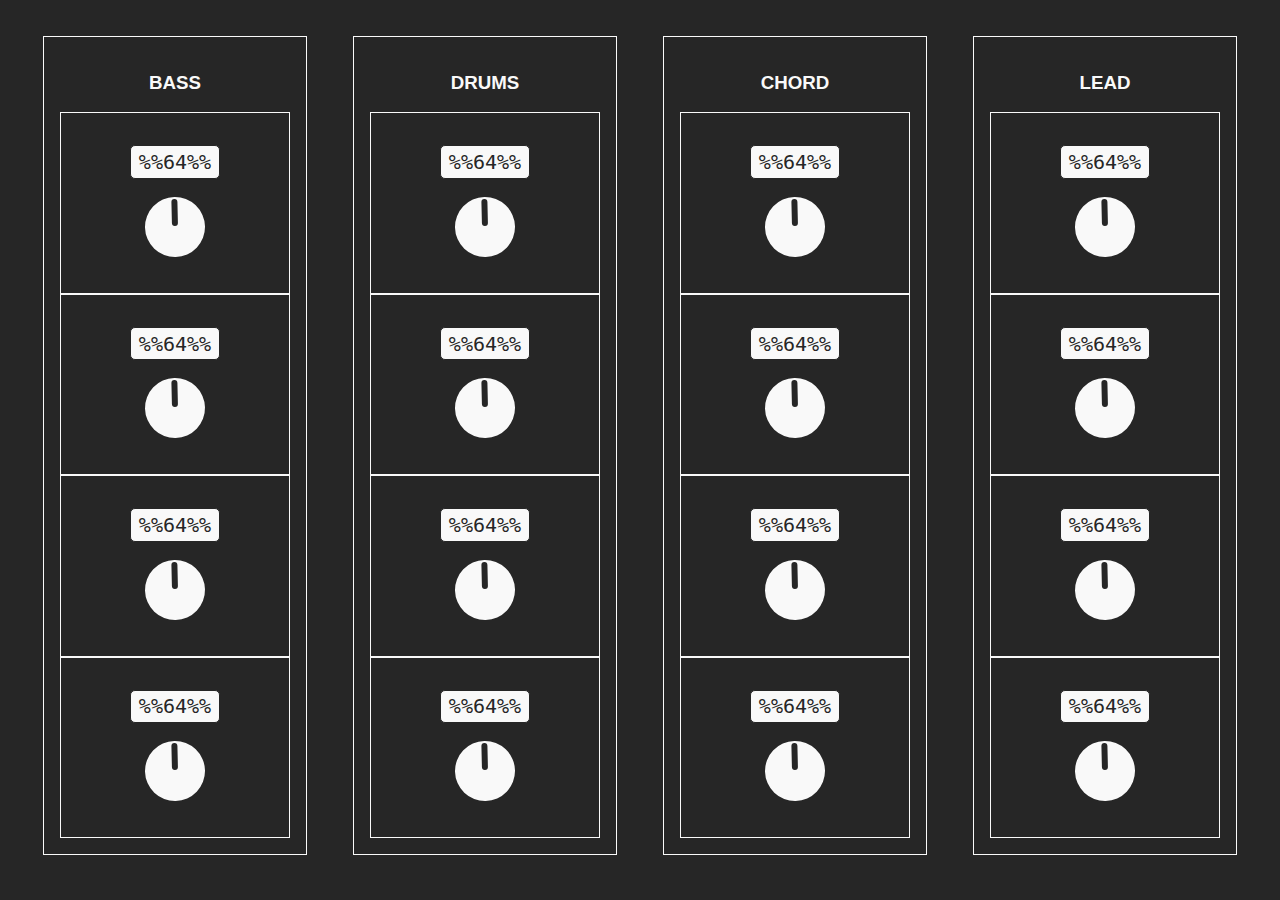
==== commit 16b42745: "Made new html generation better" ====
--- a/test.html
+++ b/test.html
@@ -10,68 +10,68 @@
 </head>
 
 <body>
-    <div id="controller-section">
+    <!-- <div id="controller-section">
         <div class="controller" id="bass-controller">
             <h3>BASS</h3>
             <div class="controller-module">
                 <label><span>%%</span><span>EMPTY</span><span>%%</span></label>
-                <input type="range" name="knob" class="input-knob" input type="range" name="knob" class="input-knob">
-            </div>
-            <div class="controller-module">
-                <label><span>%%</span><span>EMPTY</span><span>%%</span></label>
-                <input type="range" name="knob" class="input-knob" input type="range" name="knob" class="input-knob">
-            </div>
-            <div class="controller-module">
-                <label><span>%%</span><span>EMPTY</span><span>%%</span></label>
-                <input type="range" name="knob" class="input-knob" input type="range" name="knob" class="input-knob">
-            </div>
-            <div class="controller-module">
-                <label><span>%%</span><span>EMPTY</span><span>%%</span></label>
-                <input type="range" name="knob" class="input-knob" input type="range" name="knob" class="input-knob">
-            </div>
-            <div class="controller-module">
-                <label><span>%%</span><span>EMPTY</span><span>%%</span></label>
-                <input type="range" name="knob" class="input-knob" input type="range" name="knob" class="input-knob">
-            </div>
-            <div class="controller-module">
-                <label><span>%%</span><span>EMPTY</span><span>%%</span></label>
-                <input type="range" name="knob" class="input-knob" input type="range" name="knob" class="input-knob">
-            </div>
-            <div class="controller-module">
-                <label><span>%%</span><span>EMPTY</span><span>%%</span></label>
-                <input type="range" name="knob" class="input-knob" input type="range" name="knob" class="input-knob">
-            </div>
-            <div class="controller-module">
-                <label><span>%%</span><span>EMPTY</span><span>%%</span></label>
-                <input type="range" name="knob" class="input-knob" input type="range" name="knob" class="input-knob">
-            </div>
-            <div class="controller-module">
-                <label><span>%%</span><span>EMPTY</span><span>%%</span></label>
-                <input type="range" name="knob" class="input-knob" input type="range" name="knob" class="input-knob">
-            </div>
-            <div class="controller-module">
-                <label><span>%%</span><span>EMPTY</span><span>%%</span></label>
-                <input type="range" name="knob" class="input-knob" input type="range" name="knob" class="input-knob">
-            </div>
-            <div class="controller-module">
-                <label><span>%%</span><span>EMPTY</span><span>%%</span></label>
-                <input type="range" name="knob" class="input-knob" input type="range" name="knob" class="input-knob">
-            </div>
-            <div class="controller-module">
-                <label><span>%%</span><span>EMPTY</span><span>%%</span></label>
-                <input type="range" name="knob" class="input-knob" input type="range" name="knob" class="input-knob">
-            </div>
-            <div class="controller-module">
-                <label><span>%%</span><span>EMPTY</span><span>%%</span></label>
-                <input type="range" name="knob" class="input-knob" input type="range" name="knob" class="input-knob">
-            </div>
-            <div class="controller-module">
-                <label><span>%%</span><span>EMPTY</span><span>%%</span></label>
-                <input type="range" name="knob" class="input-knob" input type="range" name="knob" class="input-knob">
-            </div>
-            <div class="controller-module">
-                <label><span>%%</span><span>EMPTY</span><span>%%</span></label>
-                <input type="range" name="knob" class="input-knob" input type="range" name="knob" class="input-knob">
+                <input type="range" name="knob" class="input-knob">
+            </div>
+            <div class="controller-module">
+                <label><span>%%</span><span>EMPTY</span><span>%%</span></label>
+                <input type="range" name="knob" class="input-knob">
+            </div>
+            <div class="controller-module">
+                <label><span>%%</span><span>EMPTY</span><span>%%</span></label>
+                <input type="range" name="knob" class="input-knob">
+            </div>
+            <div class="controller-module">
+                <label><span>%%</span><span>EMPTY</span><span>%%</span></label>
+                <input type="range" name="knob" class="input-knob">
+            </div>
+            <div class="controller-module">
+                <label><span>%%</span><span>EMPTY</span><span>%%</span></label>
+                <input type="range" name="knob" class="input-knob">
+            </div>
+            <div class="controller-module">
+                <label><span>%%</span><span>EMPTY</span><span>%%</span></label>
+                <input type="range" name="knob" class="input-knob">
+            </div>
+            <div class="controller-module">
+                <label><span>%%</span><span>EMPTY</span><span>%%</span></label>
+                <input type="range" name="knob" class="input-knob">
+            </div>
+            <div class="controller-module">
+                <label><span>%%</span><span>EMPTY</span><span>%%</span></label>
+                <input type="range" name="knob" class="input-knob">
+            </div>
+            <div class="controller-module">
+                <label><span>%%</span><span>EMPTY</span><span>%%</span></label>
+                <input type="range" name="knob" class="input-knob">
+            </div>
+            <div class="controller-module">
+                <label><span>%%</span><span>EMPTY</span><span>%%</span></label>
+                <input type="range" name="knob" class="input-knob">
+            </div>
+            <div class="controller-module">
+                <label><span>%%</span><span>EMPTY</span><span>%%</span></label>
+                <input type="range" name="knob" class="input-knob">
+            </div>
+            <div class="controller-module">
+                <label><span>%%</span><span>EMPTY</span><span>%%</span></label>
+                <input type="range" name="knob" class="input-knob">
+            </div>
+            <div class="controller-module">
+                <label><span>%%</span><span>EMPTY</span><span>%%</span></label>
+                <input type="range" name="knob" class="input-knob">
+            </div>
+            <div class="controller-module">
+                <label><span>%%</span><span>EMPTY</span><span>%%</span></label>
+                <input type="range" name="knob" class="input-knob">
+            </div>
+            <div class="controller-module">
+                <label><span>%%</span><span>EMPTY</span><span>%%</span></label>
+                <input type="range" name="knob" class="input-knob">
             </div>
         </div>
 
@@ -79,63 +79,63 @@
             <h3>DRUM</h3>
             <div class="controller-module">
                 <label><span>%%</span><span>EMPTY</span><span>%%</span></label>
-                <input type="range" name="knob" class="input-knob" input type="range" name="knob" class="input-knob">
-            </div>
-            <div class="controller-module">
-                <label><span>%%</span><span>EMPTY</span><span>%%</span></label>
-                <input type="range" name="knob" class="input-knob" input type="range" name="knob" class="input-knob">
-            </div>
-            <div class="controller-module">
-                <label><span>%%</span><span>EMPTY</span><span>%%</span></label>
-                <input type="range" name="knob" class="input-knob" input type="range" name="knob" class="input-knob">
-            </div>
-            <div class="controller-module">
-                <label><span>%%</span><span>EMPTY</span><span>%%</span></label>
-                <input type="range" name="knob" class="input-knob" input type="range" name="knob" class="input-knob">
-            </div>
-            <div class="controller-module">
-                <label><span>%%</span><span>EMPTY</span><span>%%</span></label>
-                <input type="range" name="knob" class="input-knob" input type="range" name="knob" class="input-knob">
-            </div>
-            <div class="controller-module">
-                <label><span>%%</span><span>EMPTY</span><span>%%</span></label>
-                <input type="range" name="knob" class="input-knob" input type="range" name="knob" class="input-knob">
-            </div>
-            <div class="controller-module">
-                <label><span>%%</span><span>EMPTY</span><span>%%</span></label>
-                <input type="range" name="knob" class="input-knob" input type="range" name="knob" class="input-knob">
-            </div>
-            <div class="controller-module">
-                <label><span>%%</span><span>EMPTY</span><span>%%</span></label>
-                <input type="range" name="knob" class="input-knob" input type="range" name="knob" class="input-knob">
-            </div>
-            <div class="controller-module">
-                <label><span>%%</span><span>EMPTY</span><span>%%</span></label>
-                <input type="range" name="knob" class="input-knob" input type="range" name="knob" class="input-knob">
-            </div>
-            <div class="controller-module">
-                <label><span>%%</span><span>EMPTY</span><span>%%</span></label>
-                <input type="range" name="knob" class="input-knob" input type="range" name="knob" class="input-knob">
-            </div>
-            <div class="controller-module">
-                <label><span>%%</span><span>EMPTY</span><span>%%</span></label>
-                <input type="range" name="knob" class="input-knob" input type="range" name="knob" class="input-knob">
-            </div>
-            <div class="controller-module">
-                <label><span>%%</span><span>EMPTY</span><span>%%</span></label>
-                <input type="range" name="knob" class="input-knob" input type="range" name="knob" class="input-knob">
-            </div>
-            <div class="controller-module">
-                <label><span>%%</span><span>EMPTY</span><span>%%</span></label>
-                <input type="range" name="knob" class="input-knob" input type="range" name="knob" class="input-knob">
-            </div>
-            <div class="controller-module">
-                <label><span>%%</span><span>EMPTY</span><span>%%</span></label>
-                <input type="range" name="knob" class="input-knob" input type="range" name="knob" class="input-knob">
-            </div>
-            <div class="controller-module">
-                <label><span>%%</span><span>EMPTY</span><span>%%</span></label>
-                <input type="range" name="knob" class="input-knob" input type="range" name="knob" class="input-knob">
+                <input type="range" name="knob" class="input-knob">
+            </div>
+            <div class="controller-module">
+                <label><span>%%</span><span>EMPTY</span><span>%%</span></label>
+                <input type="range" name="knob" class="input-knob">
+            </div>
+            <div class="controller-module">
+                <label><span>%%</span><span>EMPTY</span><span>%%</span></label>
+                <input type="range" name="knob" class="input-knob">
+            </div>
+            <div class="controller-module">
+                <label><span>%%</span><span>EMPTY</span><span>%%</span></label>
+                <input type="range" name="knob" class="input-knob">
+            </div>
+            <div class="controller-module">
+                <label><span>%%</span><span>EMPTY</span><span>%%</span></label>
+                <input type="range" name="knob" class="input-knob">
+            </div>
+            <div class="controller-module">
+                <label><span>%%</span><span>EMPTY</span><span>%%</span></label>
+                <input type="range" name="knob" class="input-knob">
+            </div>
+            <div class="controller-module">
+                <label><span>%%</span><span>EMPTY</span><span>%%</span></label>
+                <input type="range" name="knob" class="input-knob">
+            </div>
+            <div class="controller-module">
+                <label><span>%%</span><span>EMPTY</span><span>%%</span></label>
+                <input type="range" name="knob" class="input-knob">
+            </div>
+            <div class="controller-module">
+                <label><span>%%</span><span>EMPTY</span><span>%%</span></label>
+                <input type="range" name="knob" class="input-knob">
+            </div>
+            <div class="controller-module">
+                <label><span>%%</span><span>EMPTY</span><span>%%</span></label>
+                <input type="range" name="knob" class="input-knob">
+            </div>
+            <div class="controller-module">
+                <label><span>%%</span><span>EMPTY</span><span>%%</span></label>
+                <input type="range" name="knob" class="input-knob">
+            </div>
+            <div class="controller-module">
+                <label><span>%%</span><span>EMPTY</span><span>%%</span></label>
+                <input type="range" name="knob" class="input-knob">
+            </div>
+            <div class="controller-module">
+                <label><span>%%</span><span>EMPTY</span><span>%%</span></label>
+                <input type="range" name="knob" class="input-knob">
+            </div>
+            <div class="controller-module">
+                <label><span>%%</span><span>EMPTY</span><span>%%</span></label>
+                <input type="range" name="knob" class="input-knob">
+            </div>
+            <div class="controller-module">
+                <label><span>%%</span><span>EMPTY</span><span>%%</span></label>
+                <input type="range" name="knob" class="input-knob">
             </div>
         </div>
 
@@ -143,63 +143,63 @@
             <h3>CHORD</h3>
             <div class="controller-module">
                 <label><span>%%</span><span>EMPTY</span><span>%%</span></label>
-                <input type="range" name="knob" class="input-knob" input type="range" name="knob" class="input-knob">
-            </div>
-            <div class="controller-module">
-                <label><span>%%</span><span>EMPTY</span><span>%%</span></label>
-                <input type="range" name="knob" class="input-knob" input type="range" name="knob" class="input-knob">
-            </div>
-            <div class="controller-module">
-                <label><span>%%</span><span>EMPTY</span><span>%%</span></label>
-                <input type="range" name="knob" class="input-knob" input type="range" name="knob" class="input-knob">
-            </div>
-            <div class="controller-module">
-                <label><span>%%</span><span>EMPTY</span><span>%%</span></label>
-                <input type="range" name="knob" class="input-knob" input type="range" name="knob" class="input-knob">
-            </div>
-            <div class="controller-module">
-                <label><span>%%</span><span>EMPTY</span><span>%%</span></label>
-                <input type="range" name="knob" class="input-knob" input type="range" name="knob" class="input-knob">
-            </div>
-            <div class="controller-module">
-                <label><span>%%</span><span>EMPTY</span><span>%%</span></label>
-                <input type="range" name="knob" class="input-knob" input type="range" name="knob" class="input-knob">
-            </div>
-            <div class="controller-module">
-                <label><span>%%</span><span>EMPTY</span><span>%%</span></label>
-                <input type="range" name="knob" class="input-knob" input type="range" name="knob" class="input-knob">
-            </div>
-            <div class="controller-module">
-                <label><span>%%</span><span>EMPTY</span><span>%%</span></label>
-                <input type="range" name="knob" class="input-knob" input type="range" name="knob" class="input-knob">
-            </div>
-            <div class="controller-module">
-                <label><span>%%</span><span>EMPTY</span><span>%%</span></label>
-                <input type="range" name="knob" class="input-knob" input type="range" name="knob" class="input-knob">
-            </div>
-            <div class="controller-module">
-                <label><span>%%</span><span>EMPTY</span><span>%%</span></label>
-                <input type="range" name="knob" class="input-knob" input type="range" name="knob" class="input-knob">
-            </div>
-            <div class="controller-module">
-                <label><span>%%</span><span>EMPTY</span><span>%%</span></label>
-                <input type="range" name="knob" class="input-knob" input type="range" name="knob" class="input-knob">
-            </div>
-            <div class="controller-module">
-                <label><span>%%</span><span>EMPTY</span><span>%%</span></label>
-                <input type="range" name="knob" class="input-knob" input type="range" name="knob" class="input-knob">
-            </div>
-            <div class="controller-module">
-                <label><span>%%</span><span>EMPTY</span><span>%%</span></label>
-                <input type="range" name="knob" class="input-knob" input type="range" name="knob" class="input-knob">
-            </div>
-            <div class="controller-module">
-                <label><span>%%</span><span>EMPTY</span><span>%%</span></label>
-                <input type="range" name="knob" class="input-knob" input type="range" name="knob" class="input-knob">
-            </div>
-            <div class="controller-module">
-                <label><span>%%</span><span>EMPTY</span><span>%%</span></label>
-                <input type="range" name="knob" class="input-knob" input type="range" name="knob" class="input-knob">
+                <input type="range" name="knob" class="input-knob">
+            </div>
+            <div class="controller-module">
+                <label><span>%%</span><span>EMPTY</span><span>%%</span></label>
+                <input type="range" name="knob" class="input-knob">
+            </div>
+            <div class="controller-module">
+                <label><span>%%</span><span>EMPTY</span><span>%%</span></label>
+                <input type="range" name="knob" class="input-knob">
+            </div>
+            <div class="controller-module">
+                <label><span>%%</span><span>EMPTY</span><span>%%</span></label>
+                <input type="range" name="knob" class="input-knob">
+            </div>
+            <div class="controller-module">
+                <label><span>%%</span><span>EMPTY</span><span>%%</span></label>
+                <input type="range" name="knob" class="input-knob">
+            </div>
+            <div class="controller-module">
+                <label><span>%%</span><span>EMPTY</span><span>%%</span></label>
+                <input type="range" name="knob" class="input-knob">
+            </div>
+            <div class="controller-module">
+                <label><span>%%</span><span>EMPTY</span><span>%%</span></label>
+                <input type="range" name="knob" class="input-knob">
+            </div>
+            <div class="controller-module">
+                <label><span>%%</span><span>EMPTY</span><span>%%</span></label>
+                <input type="range" name="knob" class="input-knob">
+            </div>
+            <div class="controller-module">
+                <label><span>%%</span><span>EMPTY</span><span>%%</span></label>
+                <input type="range" name="knob" class="input-knob">
+            </div>
+            <div class="controller-module">
+                <label><span>%%</span><span>EMPTY</span><span>%%</span></label>
+                <input type="range" name="knob" class="input-knob">
+            </div>
+            <div class="controller-module">
+                <label><span>%%</span><span>EMPTY</span><span>%%</span></label>
+                <input type="range" name="knob" class="input-knob">
+            </div>
+            <div class="controller-module">
+                <label><span>%%</span><span>EMPTY</span><span>%%</span></label>
+                <input type="range" name="knob" class="input-knob">
+            </div>
+            <div class="controller-module">
+                <label><span>%%</span><span>EMPTY</span><span>%%</span></label>
+                <input type="range" name="knob" class="input-knob">
+            </div>
+            <div class="controller-module">
+                <label><span>%%</span><span>EMPTY</span><span>%%</span></label>
+                <input type="range" name="knob" class="input-knob">
+            </div>
+            <div class="controller-module">
+                <label><span>%%</span><span>EMPTY</span><span>%%</span></label>
+                <input type="range" name="knob" class="input-knob">
             </div>
         </div>
 
@@ -207,77 +207,82 @@
             <h3>LEAD</h3>
             <div class="controller-module">
                 <label><span>%%</span><span>EMPTY</span><span>%%</span></label>
-                <input type="range" name="knob" class="input-knob" input type="range" name="knob" class="input-knob">
-            </div>
-            <div class="controller-module">
-                <label><span>%%</span><span>EMPTY</span><span>%%</span></label>
-                <input type="range" name="knob" class="input-knob" input type="range" name="knob" class="input-knob">
-            </div>
-            <div class="controller-module">
-                <label><span>%%</span><span>EMPTY</span><span>%%</span></label>
-                <input type="range" name="knob" class="input-knob" input type="range" name="knob" class="input-knob">
-            </div>
-            <div class="controller-module">
-                <label><span>%%</span><span>EMPTY</span><span>%%</span></label>
-                <input type="range" name="knob" class="input-knob" input type="range" name="knob" class="input-knob">
-            </div>
-            <div class="controller-module">
-                <label><span>%%</span><span>EMPTY</span><span>%%</span></label>
-                <input type="range" name="knob" class="input-knob" input type="range" name="knob" class="input-knob">
-            </div>
-            <div class="controller-module">
-                <label><span>%%</span><span>EMPTY</span><span>%%</span></label>
-                <input type="range" name="knob" class="input-knob" input type="range" name="knob" class="input-knob">
-            </div>
-            <div class="controller-module">
-                <label><span>%%</span><span>EMPTY</span><span>%%</span></label>
-                <input type="range" name="knob" class="input-knob" input type="range" name="knob" class="input-knob">
-            </div>
-            <div class="controller-module">
-                <label><span>%%</span><span>EMPTY</span><span>%%</span></label>
-                <input type="range" name="knob" class="input-knob" input type="range" name="knob" class="input-knob">
-            </div>
-            <div class="controller-module">
-                <label><span>%%</span><span>EMPTY</span><span>%%</span></label>
-                <input type="range" name="knob" class="input-knob" input type="range" name="knob" class="input-knob">
-            </div>
-            <div class="controller-module">
-                <label><span>%%</span><span>EMPTY</span><span>%%</span></label>
-                <input type="range" name="knob" class="input-knob" input type="range" name="knob" class="input-knob">
-            </div>
-            <div class="controller-module">
-                <label><span>%%</span><span>EMPTY</span><span>%%</span></label>
-                <input type="range" name="knob" class="input-knob" input type="range" name="knob" class="input-knob">
-            </div>
-            <div class="controller-module">
-                <label><span>%%</span><span>EMPTY</span><span>%%</span></label>
-                <input type="range" name="knob" class="input-knob" input type="range" name="knob" class="input-knob">
-            </div>
-            <div class="controller-module">
-                <label><span>%%</span><span>EMPTY</span><span>%%</span></label>
-                <input type="range" name="knob" class="input-knob" input type="range" name="knob" class="input-knob">
-            </div>
-            <div class="controller-module">
-                <label><span>%%</span><span>EMPTY</span><span>%%</span></label>
-                <input type="range" name="knob" class="input-knob" input type="range" name="knob" class="input-knob">
-            </div>
-            <div class="controller-module">
-                <label><span>%%</span><span>EMPTY</span><span>%%</span></label>
-                <input type="range" name="knob" class="input-knob" input type="range" name="knob" class="input-knob">
-            </div>
-        </div>
-    </div>
-
-
-    <div id="transporter">
+                <input type="range" name="knob" class="input-knob">
+            </div>
+            <div class="controller-module">
+                <label><span>%%</span><span>EMPTY</span><span>%%</span></label>
+                <input type="range" name="knob" class="input-knob">
+            </div>
+            <div class="controller-module">
+                <label><span>%%</span><span>EMPTY</span><span>%%</span></label>
+                <input type="range" name="knob" class="input-knob">
+            </div>
+            <div class="controller-module">
+                <label><span>%%</span><span>EMPTY</span><span>%%</span></label>
+                <input type="range" name="knob" class="input-knob">
+            </div>
+            <div class="controller-module">
+                <label><span>%%</span><span>EMPTY</span><span>%%</span></label>
+                <input type="range" name="knob" class="input-knob">
+            </div>
+            <div class="controller-module">
+                <label><span>%%</span><span>EMPTY</span><span>%%</span></label>
+                <input type="range" name="knob" class="input-knob">
+            </div>
+            <div class="controller-module">
+                <label><span>%%</span><span>EMPTY</span><span>%%</span></label>
+                <input type="range" name="knob" class="input-knob">
+            </div>
+            <div class="controller-module">
+                <label><span>%%</span><span>EMPTY</span><span>%%</span></label>
+                <input type="range" name="knob" class="input-knob">
+            </div>
+            <div class="controller-module">
+                <label><span>%%</span><span>EMPTY</span><span>%%</span></label>
+                <input type="range" name="knob" class="input-knob">
+            </div>
+            <div class="controller-module">
+                <label><span>%%</span><span>EMPTY</span><span>%%</span></label>
+                <input type="range" name="knob" class="input-knob">
+            </div>
+            <div class="controller-module">
+                <label><span>%%</span><span>EMPTY</span><span>%%</span></label>
+                <input type="range" name="knob" class="input-knob">
+            </div>
+            <div class="controller-module">
+                <label><span>%%</span><span>EMPTY</span><span>%%</span></label>
+                <input type="range" name="knob" class="input-knob">
+            </div>
+            <div class="controller-module">
+                <label><span>%%</span><span>EMPTY</span><span>%%</span></label>
+                <input type="range" name="knob" class="input-knob">
+            </div>
+            <div class="controller-module">
+                <label><span>%%</span><span>EMPTY</span><span>%%</span></label>
+                <input type="range" name="knob" class="input-knob">
+            </div>
+            <div class="controller-module">
+                <label><span>%%</span><span>EMPTY</span><span>%%</span></label>
+                <input type="range" name="knob" class="input-knob">
+            </div>
+        </div>
+    </div> -->
+
+
+    <!-- <div id="transporter">
         <h2>Song title</h2>
         <button>&#x23EE;</button>
         <button>&#x23F5;</button>
         <button>&#x23F8;</button>
-        <!-- <button>Resume</button> -->
+        <button>Resume</button>
         <button>&#x23F9;</button>
         <button>&#x23ED;</button>
-    </div>
+    </div> -->
+
+    <!-- <svg viewBox="0 0 100 100"></svg> -->
+    <!-- <svg></svg> -->
+
+
 
     <script type="module" src="test.js"></script>
 </body>
